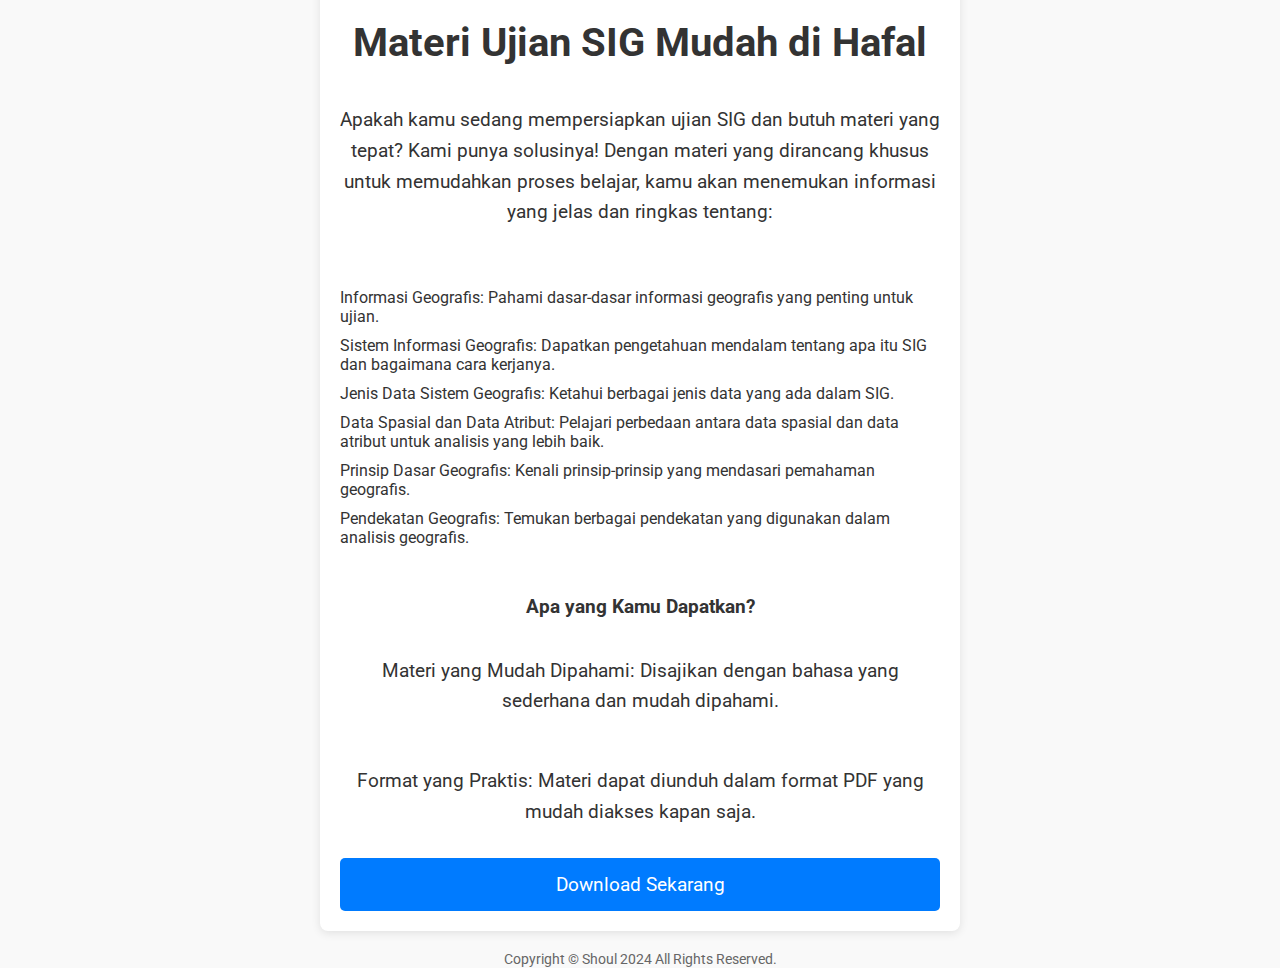
==== sig.html @ fde14ac5 "Create sig.html" ====
<!DOCTYPE html>
<html lang="id">
<head>
    <meta charset="UTF-8">
    <meta name="viewport" content="width=device-width, initial-scale=1.0">
    <title>Materi Ujian SIG Mudah di Hafal</title>
    <link href="https://fonts.googleapis.com/css2?family=Roboto:wght@400;700&display=swap" rel="stylesheet">
    <style>
        body {
            font-family: 'Roboto', sans-serif;
            margin: 0;
            padding: 0;
            background-color: #f9f9f9;
            color: #333;
            display: flex;
            flex-direction: column;
            justify-content: center;
            align-items: center;
            height: 100vh;
            text-align: center;
            padding: 20px;
        }

        .container {
            max-width: 600px;
            padding: 20px;
            background-color: #ffffff;
            box-shadow: 0 2px 10px rgba(0, 0, 0, 0.1);
            border-radius: 8px;
            flex-grow: 1; /* Allow the container to grow and center content */
            display: flex;
            flex-direction: column;
            justify-content: center;
        }

        h1 {
            font-size: 2.5em;
            margin-bottom: 20px;
        }

        p {
            font-size: 1.2em;
            margin-bottom: 30px;
            line-height: 1.6;
        }

        ul {
            text-align: left;
            margin: 20px auto;
            padding: 0;
            list-style-type: none;
        }

        ul li {
            margin: 10px 0;
        }

        .download-button {
            padding: 15px 30px;
            font-size: 1.2em;
            color: #ffffff;
            background-color: #007bff;
            border: none;
            border-radius: 5px;
            cursor: pointer;
            text-decoration: none;
            transition: background-color 0.3s;
        }

        .download-button:hover {
            background-color: #0056b3;
        }

        footer {
            margin-top: 20px;
            font-size: 0.9em;
            color: #666;
        }

        @media (max-width: 600px) {
            h1 {
                font-size: 2em;
            }

            p {
                font-size: 1em;
            }

            .download-button {
                width: 100%;
            }
        }
    </style>
</head>
<body>
    <div class="container">
        <h1>Materi Ujian SIG Mudah di Hafal</h1>
        <p>Apakah kamu sedang mempersiapkan ujian SIG dan butuh materi yang tepat? Kami punya solusinya! Dengan materi yang dirancang khusus untuk memudahkan proses belajar, kamu akan menemukan informasi yang jelas dan ringkas tentang:</p>
        <ul>
            <li>Informasi Geografis: Pahami dasar-dasar informasi geografis yang penting untuk ujian.</li>
            <li>Sistem Informasi Geografis: Dapatkan pengetahuan mendalam tentang apa itu SIG dan bagaimana cara kerjanya.</li>
            <li>Jenis Data Sistem Geografis: Ketahui berbagai jenis data yang ada dalam SIG.</li>
            <li>Data Spasial dan Data Atribut: Pelajari perbedaan antara data spasial dan data atribut untuk analisis yang lebih baik.</li>
            <li>Prinsip Dasar Geografis: Kenali prinsip-prinsip yang mendasari pemahaman geografis.</li>
            <li>Pendekatan Geografis: Temukan berbagai pendekatan yang digunakan dalam analisis geografis.</li>
        </ul>
        <h3>Apa yang Kamu Dapatkan?</h3>
        <p>Materi yang Mudah Dipahami: Disajikan dengan bahasa yang sederhana dan mudah dipahami.</p>
        <p>Format yang Praktis: Materi dapat diunduh dalam format PDF yang mudah diakses kapan saja.</p>
        <a href="#download-link" class="download-button">Download Sekarang</a>
    </div>
    <footer>
        Copyright &copy; Shoul 2024 All Rights Reserved.
    </footer>
</body>
</html>
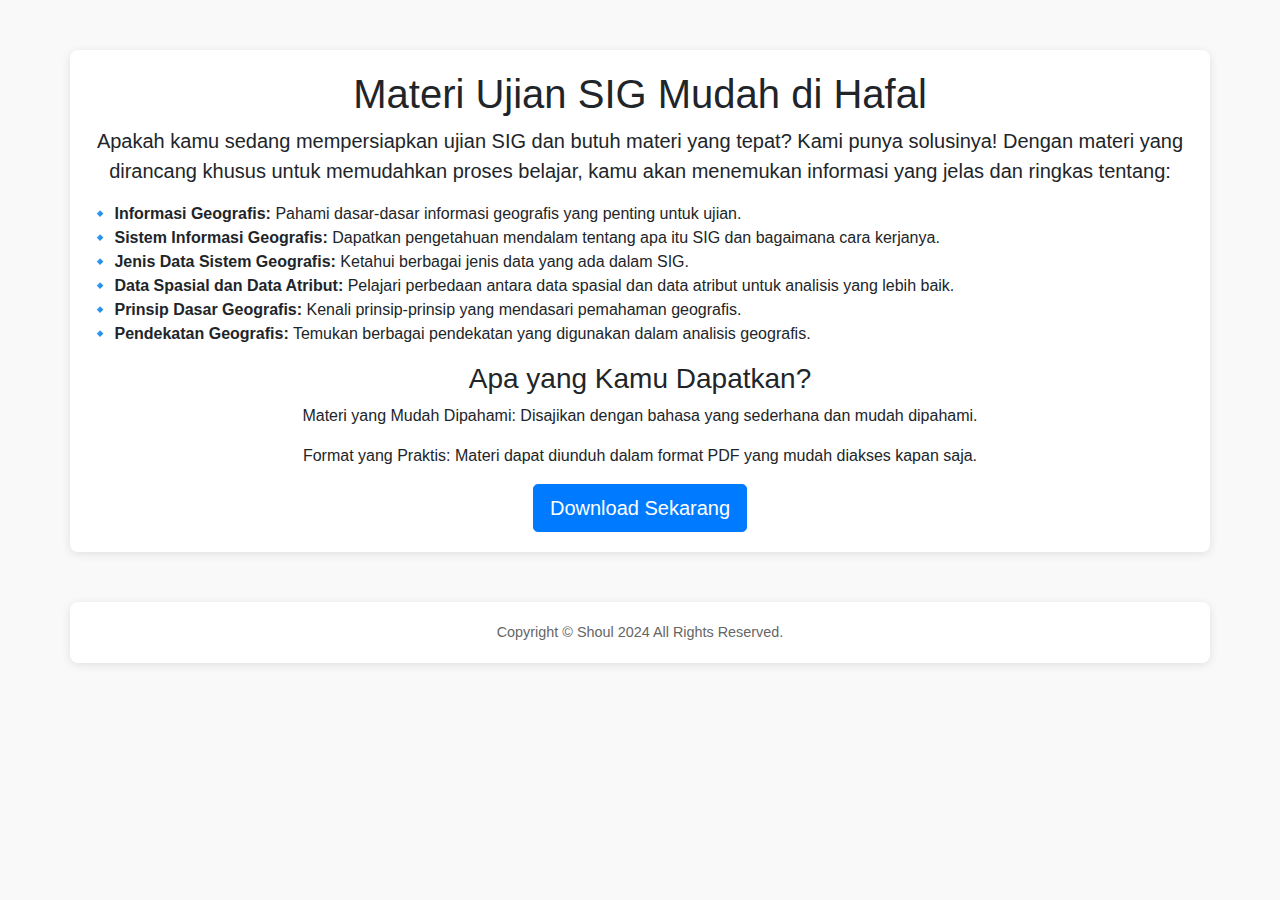
==== commit f902f539: "Update sig.html" ====
--- a/sig.html
+++ b/sig.html
@@ -4,71 +4,18 @@
     <meta charset="UTF-8">
     <meta name="viewport" content="width=device-width, initial-scale=1.0">
     <title>Materi Ujian SIG Mudah di Hafal</title>
-    <link href="https://fonts.googleapis.com/css2?family=Roboto:wght@400;700&display=swap" rel="stylesheet">
+    <link href="https://maxcdn.bootstrapcdn.com/bootstrap/4.5.2/css/bootstrap.min.css" rel="stylesheet">
     <style>
         body {
-            font-family: 'Roboto', sans-serif;
-            margin: 0;
-            padding: 0;
             background-color: #f9f9f9;
-            color: #333;
-            display: flex;
-            flex-direction: column;
-            justify-content: center;
-            align-items: center;
-            height: 100vh;
-            text-align: center;
-            padding: 20px;
         }
 
         .container {
-            max-width: 600px;
+            margin-top: 50px;
             padding: 20px;
             background-color: #ffffff;
+            border-radius: 8px;
             box-shadow: 0 2px 10px rgba(0, 0, 0, 0.1);
-            border-radius: 8px;
-            flex-grow: 1; /* Allow the container to grow and center content */
-            display: flex;
-            flex-direction: column;
-            justify-content: center;
-        }
-
-        h1 {
-            font-size: 2.5em;
-            margin-bottom: 20px;
-        }
-
-        p {
-            font-size: 1.2em;
-            margin-bottom: 30px;
-            line-height: 1.6;
-        }
-
-        ul {
-            text-align: left;
-            margin: 20px auto;
-            padding: 0;
-            list-style-type: none;
-        }
-
-        ul li {
-            margin: 10px 0;
-        }
-
-        .download-button {
-            padding: 15px 30px;
-            font-size: 1.2em;
-            color: #ffffff;
-            background-color: #007bff;
-            border: none;
-            border-radius: 5px;
-            cursor: pointer;
-            text-decoration: none;
-            transition: background-color 0.3s;
-        }
-
-        .download-button:hover {
-            background-color: #0056b3;
         }
 
         footer {
@@ -76,41 +23,33 @@
             font-size: 0.9em;
             color: #666;
         }
-
-        @media (max-width: 600px) {
-            h1 {
-                font-size: 2em;
-            }
-
-            p {
-                font-size: 1em;
-            }
-
-            .download-button {
-                width: 100%;
-            }
-        }
     </style>
 </head>
 <body>
-    <div class="container">
+    <div class="container text-center">
         <h1>Materi Ujian SIG Mudah di Hafal</h1>
-        <p>Apakah kamu sedang mempersiapkan ujian SIG dan butuh materi yang tepat? Kami punya solusinya! Dengan materi yang dirancang khusus untuk memudahkan proses belajar, kamu akan menemukan informasi yang jelas dan ringkas tentang:</p>
-        <ul>
-            <li>Informasi Geografis: Pahami dasar-dasar informasi geografis yang penting untuk ujian.</li>
-            <li>Sistem Informasi Geografis: Dapatkan pengetahuan mendalam tentang apa itu SIG dan bagaimana cara kerjanya.</li>
-            <li>Jenis Data Sistem Geografis: Ketahui berbagai jenis data yang ada dalam SIG.</li>
-            <li>Data Spasial dan Data Atribut: Pelajari perbedaan antara data spasial dan data atribut untuk analisis yang lebih baik.</li>
-            <li>Prinsip Dasar Geografis: Kenali prinsip-prinsip yang mendasari pemahaman geografis.</li>
-            <li>Pendekatan Geografis: Temukan berbagai pendekatan yang digunakan dalam analisis geografis.</li>
+        <p class="lead">Apakah kamu sedang mempersiapkan ujian SIG dan butuh materi yang tepat? Kami punya solusinya! Dengan materi yang dirancang khusus untuk memudahkan proses belajar, kamu akan menemukan informasi yang jelas dan ringkas tentang:</p>
+        <ul class="list-unstyled text-left">
+            <li>🔹 <strong>Informasi Geografis:</strong> Pahami dasar-dasar informasi geografis yang penting untuk ujian.</li>
+            <li>🔹 <strong>Sistem Informasi Geografis:</strong> Dapatkan pengetahuan mendalam tentang apa itu SIG dan bagaimana cara kerjanya.</li>
+            <li>🔹 <strong>Jenis Data Sistem Geografis:</strong> Ketahui berbagai jenis data yang ada dalam SIG.</li>
+            <li>🔹 <strong>Data Spasial dan Data Atribut:</strong> Pelajari perbedaan antara data spasial dan data atribut untuk analisis yang lebih baik.</li>
+            <li>🔹 <strong>Prinsip Dasar Geografis:</strong> Kenali prinsip-prinsip yang mendasari pemahaman geografis.</li>
+            <li>🔹 <strong>Pendekatan Geografis:</strong> Temukan berbagai pendekatan yang digunakan dalam analisis geografis.</li>
         </ul>
         <h3>Apa yang Kamu Dapatkan?</h3>
         <p>Materi yang Mudah Dipahami: Disajikan dengan bahasa yang sederhana dan mudah dipahami.</p>
         <p>Format yang Praktis: Materi dapat diunduh dalam format PDF yang mudah diakses kapan saja.</p>
-        <a href="#download-link" class="download-button">Download Sekarang</a>
+        <a href="#download-link" class="btn btn-primary btn-lg">Download Sekarang</a>
     </div>
-    <footer>
-        Copyright &copy; Shoul 2024 All Rights Reserved.
+    <footer class="text-center">
+        <div class="container">
+            Copyright &copy; Shoul 2024 All Rights Reserved.
+        </div>
     </footer>
+
+    <script src="https://code.jquery.com/jquery-3.5.1.slim.min.js"></script>
+    <script src="https://cdn.jsdelivr.net/npm/@popperjs/core@2.11.6/dist/umd/popper.min.js"></script>
+    <script src="https://maxcdn.bootstrapcdn.com/bootstrap/4.5.2/js/bootstrap.min.js"></script>
 </body>
 </html>
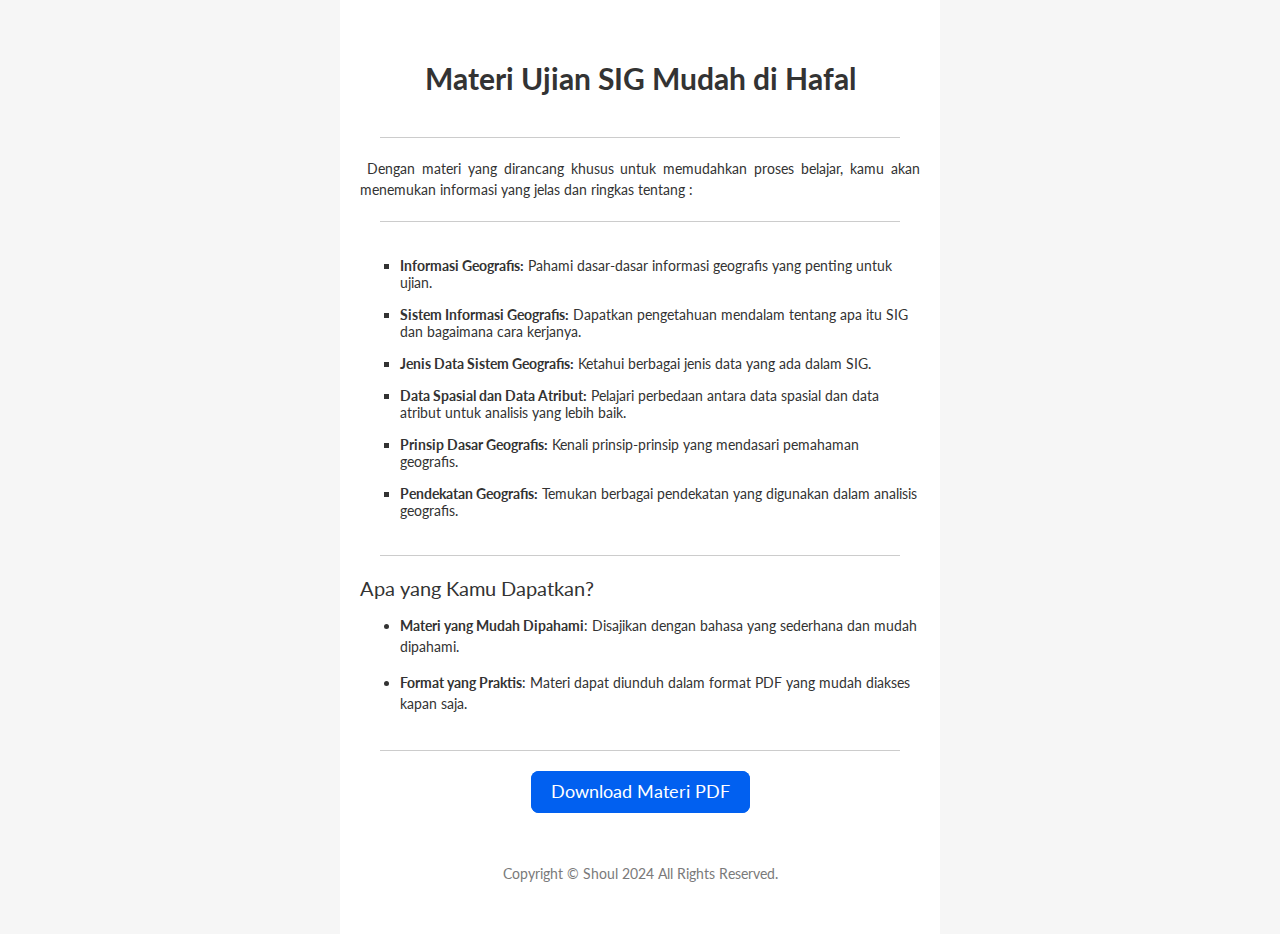
==== commit 004c871f: "Update sig.html" ====
--- a/sig.html
+++ b/sig.html
@@ -1,55 +1,287 @@
 <!DOCTYPE html>
 <html lang="id">
 <head>
-    <meta charset="UTF-8">
-    <meta name="viewport" content="width=device-width, initial-scale=1.0">
-    <title>Materi Ujian SIG Mudah di Hafal</title>
-    <link href="https://maxcdn.bootstrapcdn.com/bootstrap/4.5.2/css/bootstrap.min.css" rel="stylesheet">
-    <style>
-        body {
-            background-color: #f9f9f9;
-        }
-
-        .container {
-            margin-top: 50px;
-            padding: 20px;
-            background-color: #ffffff;
-            border-radius: 8px;
-            box-shadow: 0 2px 10px rgba(0, 0, 0, 0.1);
-        }
-
-        footer {
-            margin-top: 20px;
-            font-size: 0.9em;
-            color: #666;
-        }
+  <meta charset="UTF-8">
+  <meta content="width=device-width, initial-scale=1" name="viewport">
+  <meta name="x-apple-disable-message-reformatting">
+  <meta http-equiv="X-UA-Compatible" content="IE=edge">
+  <meta content="telephone=no" name="format-detection">
+  <title>Empty template</title>
+  <!--[if (mso 16)]>
+    <style type="text/css">
+    a {text-decoration: none;}
     </style>
-</head>
-<body>
-    <div class="container text-center">
-        <h1>Materi Ujian SIG Mudah di Hafal</h1>
-        <p class="lead">Apakah kamu sedang mempersiapkan ujian SIG dan butuh materi yang tepat? Kami punya solusinya! Dengan materi yang dirancang khusus untuk memudahkan proses belajar, kamu akan menemukan informasi yang jelas dan ringkas tentang:</p>
-        <ul class="list-unstyled text-left">
-            <li>🔹 <strong>Informasi Geografis:</strong> Pahami dasar-dasar informasi geografis yang penting untuk ujian.</li>
-            <li>🔹 <strong>Sistem Informasi Geografis:</strong> Dapatkan pengetahuan mendalam tentang apa itu SIG dan bagaimana cara kerjanya.</li>
-            <li>🔹 <strong>Jenis Data Sistem Geografis:</strong> Ketahui berbagai jenis data yang ada dalam SIG.</li>
-            <li>🔹 <strong>Data Spasial dan Data Atribut:</strong> Pelajari perbedaan antara data spasial dan data atribut untuk analisis yang lebih baik.</li>
-            <li>🔹 <strong>Prinsip Dasar Geografis:</strong> Kenali prinsip-prinsip yang mendasari pemahaman geografis.</li>
-            <li>🔹 <strong>Pendekatan Geografis:</strong> Temukan berbagai pendekatan yang digunakan dalam analisis geografis.</li>
-        </ul>
-        <h3>Apa yang Kamu Dapatkan?</h3>
-        <p>Materi yang Mudah Dipahami: Disajikan dengan bahasa yang sederhana dan mudah dipahami.</p>
-        <p>Format yang Praktis: Materi dapat diunduh dalam format PDF yang mudah diakses kapan saja.</p>
-        <a href="#download-link" class="btn btn-primary btn-lg">Download Sekarang</a>
-    </div>
-    <footer class="text-center">
-        <div class="container">
-            Copyright &copy; Shoul 2024 All Rights Reserved.
-        </div>
-    </footer>
-
-    <script src="https://code.jquery.com/jquery-3.5.1.slim.min.js"></script>
-    <script src="https://cdn.jsdelivr.net/npm/@popperjs/core@2.11.6/dist/umd/popper.min.js"></script>
-    <script src="https://maxcdn.bootstrapcdn.com/bootstrap/4.5.2/js/bootstrap.min.js"></script>
-</body>
+    <![endif]-->
+  <!--[if gte mso 9]><style>sup { font-size: 100% !important; }</style><![endif]-->
+  <!--[if gte mso 9]>
+<noscript>
+         <xml>
+           <o:OfficeDocumentSettings>
+           <o:AllowPNG></o:AllowPNG>
+           <o:PixelsPerInch>96</o:PixelsPerInch>
+           </o:OfficeDocumentSettings>
+         </xml>
+      </noscript>
+<![endif]-->
+  <!--[if !mso]><!-- -->
+  <link rel="stylesheet" href="https://fonts.googleapis.com/css?family=Lato:400,400i,700,700i">
+  <!--<![endif]-->
+  <style type="text/css">
+.rollover:hover .rollover-first {
+  max-height:0px!important;
+  display:none!important;
+}
+.rollover:hover .rollover-second {
+  max-height:none!important;
+  display:block!important;
+}
+.rollover span {
+  font-size:0px;
+}
+u + .body img ~ div div {
+  display:none;
+}
+#outlook a {
+  padding:0;
+}
+span.MsoHyperlink,
+span.MsoHyperlinkFollowed {
+  color:inherit;
+  mso-style-priority:99;
+}
+a.es-button {
+  mso-style-priority:100!important;
+  text-decoration:none!important;
+}
+a[x-apple-data-detectors],
+#MessageViewBody a {
+  color:inherit!important;
+  text-decoration:none!important;
+  font-size:inherit!important;
+  font-family:inherit!important;
+  font-weight:inherit!important;
+  line-height:inherit!important;
+}
+.es-desk-hidden {
+  display:none;
+  float:left;
+  overflow:hidden;
+  width:0;
+  max-height:0;
+  line-height:0;
+  mso-hide:all;
+}
+@media only screen and (max-width:600px) {.es-m-p10r { padding-right:10px!important } .es-m-p10l { padding-left:10px!important } .es-m-p20b { padding-bottom:20px!important } .es-m-p0 { padding:0px!important } .es-m-p10t { padding-top:10px!important } .es-m-p15b { padding-bottom:15px!important } .es-p-default { } *[class="gmail-fix"] { display:none!important } p, a { line-height:150%!important } h1, h1 a { line-height:120%!important } h2, h2 a { line-height:120%!important } h3, h3 a { line-height:120%!important } h4, h4 a { line-height:120%!important } h5, h5 a { line-height:120%!important } h6, h6 a { line-height:120%!important } .es-header-body p { } .es-content-body p { } .es-footer-body p { } .es-infoblock p { } h1 { font-size:30px!important; text-align:left } h2 { font-size:24px!important; text-align:left } h3 { font-size:20px!important; text-align:left } h4 { font-size:24px!important; text-align:left } h5 { font-size:20px!important; text-align:left } h6 { font-size:16px!important; text-align:left } .es-header-body h1 a, .es-content-body h1 a, .es-footer-body h1 a { font-size:30px!important } .es-header-body h2 a, .es-content-body h2 a, .es-footer-body h2 a { font-size:24px!important } .es-header-body h3 a, .es-content-body h3 a, .es-footer-body h3 a { font-size:20px!important } .es-header-body h4 a, .es-content-body h4 a, .es-footer-body h4 a { font-size:24px!important } .es-header-body h5 a, .es-content-body h5 a, .es-footer-body h5 a { font-size:20px!important } .es-header-body h6 a, .es-content-body h6 a, .es-footer-body h6 a { font-size:16px!important } .es-menu td a { font-size:14px!important } .es-header-body p, .es-header-body a { font-size:14px!important } .es-content-body p, .es-content-body a { font-size:14px!important } .es-footer-body p, .es-footer-body a { font-size:14px!important } .es-infoblock p, .es-infoblock a { font-size:12px!important } .es-m-txt-c, .es-m-txt-c h1, .es-m-txt-c h2, .es-m-txt-c h3, .es-m-txt-c h4, .es-m-txt-c h5, .es-m-txt-c h6 { text-align:center!important } .es-m-txt-r, .es-m-txt-r h1, .es-m-txt-r h2, .es-m-txt-r h3, .es-m-txt-r h4, .es-m-txt-r h5, .es-m-txt-r h6 { text-align:right!important } .es-m-txt-j, .es-m-txt-j h1, .es-m-txt-j h2, .es-m-txt-j h3, .es-m-txt-j h4, .es-m-txt-j h5, .es-m-txt-j h6 { text-align:justify!important } .es-m-txt-l, .es-m-txt-l h1, .es-m-txt-l h2, .es-m-txt-l h3, .es-m-txt-l h4, .es-m-txt-l h5, .es-m-txt-l h6 { text-align:left!important } .es-m-txt-r img, .es-m-txt-c img, .es-m-txt-l img { display:inline!important } .es-m-txt-r .rollover:hover .rollover-second, .es-m-txt-c .rollover:hover .rollover-second, .es-m-txt-l .rollover:hover .rollover-second { display:inline!important } .es-m-txt-r .rollover span, .es-m-txt-c .rollover span, .es-m-txt-l .rollover span { line-height:0!important; font-size:0!important; display:block } .es-spacer { display:inline-table } a.es-button, button.es-button { font-size:18px!important; padding:10px 20px 10px 20px!important; line-height:120%!important } a.es-button, button.es-button, .es-button-border { display:inline-block!important } .es-m-fw, .es-m-fw.es-fw, .es-m-fw .es-button { display:block!important } .es-m-il, .es-m-il .es-button, .es-social, .es-social td, .es-menu { display:inline-block!important } .es-adaptive table, .es-left, .es-right { width:100%!important } .es-content table, .es-header table, .es-footer table, .es-content, .es-footer, .es-header { width:100%!important; max-width:600px!important } .adapt-img { width:100%!important; height:auto!important } .es-mobile-hidden, .es-hidden { display:none!important } .es-desk-hidden { width:auto!important; overflow:visible!important; float:none!important; max-height:inherit!important; line-height:inherit!important } tr.es-desk-hidden { display:table-row!important } table.es-desk-hidden { display:table!important } td.es-desk-menu-hidden { display:table-cell!important } .es-menu td { width:1%!important } table.es-table-not-adapt, .esd-block-html table { width:auto!important } .h-auto { height:auto!important } .es-text-4073 .es-text-mobile-size-14.es-override-size, .es-text-4073 .es-text-mobile-size-14.es-override-size * { font-size:14px!important; line-height:150%!important } }
+@media screen and (max-width:384px) {.mail-message-content { width:414px!important } }
+</style>
+ </head>
+ <body class="body" style="width:100%;height:100%;padding:0;Margin:0">
+  <div dir="ltr" class="es-wrapper-color" lang="id" style="background-color:#F6F6F6">
+   <!--[if gte mso 9]>
+			<v:background xmlns:v="urn:schemas-microsoft-com:vml" fill="t">
+				<v:fill type="tile" color="#f6f6f6"></v:fill>
+			</v:background>
+		<![endif]-->
+   <table width="100%" cellspacing="0" cellpadding="0" class="es-wrapper" style="mso-table-lspace:0pt;mso-table-rspace:0pt;border-collapse:collapse;border-spacing:0px;padding:0;Margin:0;width:100%;height:100%;background-repeat:repeat;background-position:center top;background-color:#F6F6F6">
+    <tbody>
+     <tr>
+      <td valign="top" class="es-m-p10l es-m-p10r" style="padding:0;Margin:0">
+       <table cellspacing="0" cellpadding="0" align="center" class="es-header" style="mso-table-lspace:0pt;mso-table-rspace:0pt;border-collapse:collapse;border-spacing:0px;width:100%;table-layout:fixed !important;background-color:transparent;background-repeat:repeat;background-position:center top">
+        <tbody>
+         <tr>
+          <td align="center" style="padding:0;Margin:0">
+           <table cellspacing="0" cellpadding="0" bgcolor="#ffffff" align="center" class="es-header-body" style="mso-table-lspace:0pt;mso-table-rspace:0pt;border-collapse:collapse;border-spacing:0px;background-color:#FFFFFF;width:600px">
+            <tbody>
+             <tr>
+              <td align="left" style="padding:0;Margin:0;padding-top:20px;padding-right:20px;padding-left:20px">
+               <!--[if mso]><table style="width:560px" cellpadding="0"
+                            cellspacing="0"><tr><td style="width:180px" valign="top"><![endif]-->
+               <table cellspacing="0" cellpadding="0" align="left" class="es-left" style="mso-table-lspace:0pt;mso-table-rspace:0pt;border-collapse:collapse;border-spacing:0px;float:left">
+                <tbody>
+                 <tr>
+                  <td valign="top" align="center" class="es-m-p20b" style="padding:0;Margin:0;width:180px">
+                   <table width="100%" cellspacing="0" cellpadding="0" style="mso-table-lspace:0pt;mso-table-rspace:0pt;border-collapse:collapse;border-spacing:0px">
+                    <tbody>
+                     <tr>
+                      <td align="center" style="padding:0;Margin:0;display:none"></td>
+                     </tr>
+                    </tbody>
+                   </table></td>
+                 </tr>
+                </tbody>
+               </table>
+               <!--[if mso]></td><td style="width:20px"></td><td style="width:360px" valign="top"><![endif]-->
+               <table cellspacing="0" cellpadding="0" align="right" class="es-right" style="mso-table-lspace:0pt;mso-table-rspace:0pt;border-collapse:collapse;border-spacing:0px;float:right">
+                <tbody>
+                 <tr>
+                  <td align="left" style="padding:0;Margin:0;width:360px">
+                   <table width="100%" cellspacing="0" cellpadding="0" style="mso-table-lspace:0pt;mso-table-rspace:0pt;border-collapse:collapse;border-spacing:0px">
+                    <tbody>
+                     <tr>
+                      <td align="center" style="padding:0;Margin:0;display:none"></td>
+                     </tr>
+                    </tbody>
+                   </table></td>
+                 </tr>
+                </tbody>
+               </table>
+               <!--[if mso]></td></tr></table><![endif]--></td>
+             </tr>
+            </tbody>
+           </table></td>
+         </tr>
+        </tbody>
+       </table>
+       <table cellspacing="0" cellpadding="0" align="center" class="es-content" style="mso-table-lspace:0pt;mso-table-rspace:0pt;border-collapse:collapse;border-spacing:0px;width:100%;table-layout:fixed !important">
+        <tbody>
+         <tr>
+          <td align="center" style="padding:0;Margin:0">
+           <table cellspacing="0" cellpadding="0" bgcolor="#ffffff" align="center" class="es-content-body" style="mso-table-lspace:0pt;mso-table-rspace:0pt;border-collapse:collapse;border-spacing:0px;background-color:#FFFFFF;width:600px">
+            <tbody>
+             <tr>
+              <td align="left" style="padding:0;Margin:0;padding-top:20px;padding-right:20px;padding-left:20px">
+               <table width="100%" cellspacing="0" cellpadding="0" style="mso-table-lspace:0pt;mso-table-rspace:0pt;border-collapse:collapse;border-spacing:0px">
+                <tbody>
+                 <tr>
+                  <td valign="top" align="center" style="padding:0;Margin:0;width:560px">
+                   <table width="100%" cellspacing="0" cellpadding="0" style="mso-table-lspace:0pt;mso-table-rspace:0pt;border-collapse:collapse;border-spacing:0px">
+                    <tbody>
+                     <tr>
+                      <td align="center" style="padding:0;Margin:0;font-size:0"><img src="https://frruipb.stripocdn.email/content/guids/CABINET_2994d88e351bec42c01ef86cfe6c58e3a9eea927eddce4b57970bed27ba707b6/images/whatisgeographicinformationsystemsfeatured.jpg" alt="" width="560" class="adapt-img" style="display:block;font-size:14px;border:0;outline:none;text-decoration:none"></td>
+                     </tr>
+                     <tr>
+                      <td align="center" class="es-m-p0" style="padding:20px;Margin:0"><h1 class="es-m-txt-c" style="Margin:0;font-family:lato, 'helvetica neue', helvetica, arial, sans-serif;mso-line-height-rule:exactly;letter-spacing:0;font-size:30px;font-style:normal;font-weight:normal;line-height:36px;color:#333333"><strong>Materi Ujian SIG Mudah di Hafal</strong></h1></td>
+                     </tr>
+                     <tr>
+                      <td align="center" style="padding:20px;Margin:0;font-size:0">
+                       <table border="0" width="100%" height="100%" cellpadding="0" cellspacing="0" class="es-spacer" style="mso-table-lspace:0pt;mso-table-rspace:0pt;border-collapse:collapse;border-spacing:0px">
+                        <tbody>
+                         <tr>
+                          <td style="padding:0;Margin:0;border-bottom:1px solid #cccccc;background:none;height:1px;width:100%;margin:0px"></td>
+                         </tr>
+                        </tbody>
+                       </table></td>
+                     </tr>
+                     <tr>
+                      <td align="justify" class="es-text-4073 es-m-p10t es-m-p15b" style="padding:0;Margin:0"><p class="es-m-txt-l es-override-size es-text-mobile-size-14" style="Margin:0;mso-line-height-rule:exactly;font-family:lato, 'helvetica neue', helvetica, arial, sans-serif;line-height:21px;letter-spacing:0;color:#333333;font-size:14px">&nbsp;Dengan materi yang dirancang khusus untuk memudahkan proses belajar, kamu akan menemukan informasi yang jelas dan ringkas tentang :</p></td>
+                     </tr>
+                     <tr>
+                      <td align="center" style="padding:20px;Margin:0;font-size:0">
+                       <table border="0" width="100%" height="100%" cellpadding="0" cellspacing="0" class="es-spacer" style="mso-table-lspace:0pt;mso-table-rspace:0pt;border-collapse:collapse;border-spacing:0px">
+                        <tbody>
+                         <tr>
+                          <td style="padding:0;Margin:0;border-bottom:1px solid #cccccc;background:none;height:1px;width:100%;margin:0px"></td>
+                         </tr>
+                        </tbody>
+                       </table></td>
+                     </tr>
+                     <tr>
+                      <td align="left" style="padding:0;Margin:0">
+                       <ul style="font-family:arial, 'helvetica neue', helvetica, sans-serif;padding:0px 0px 0px 40px;margin-top:15px;margin-bottom:15px;list-style-type:square">
+                        <li style="color:#333333;margin:0px 0px 15px;font-size:14px;font-family:lato, 'helvetica neue', helvetica, arial, sans-serif"><strong style="font-family:lato, 'helvetica neue', helvetica, arial, sans-serif">Informasi Geografis:</strong><span style="font-family:lato, 'helvetica neue', helvetica, arial, sans-serif">&nbsp;Pahami dasar-dasar informasi geografis yang penting untuk ujian.</span></li>
+                        <li style="color:#333333;margin:0px 0px 15px;font-size:14px;font-family:lato, 'helvetica neue', helvetica, arial, sans-serif"><strong style="font-family:lato, 'helvetica neue', helvetica, arial, sans-serif">Sistem Informasi Geografis:</strong><span style="font-family:lato, 'helvetica neue', helvetica, arial, sans-serif">&nbsp;Dapatkan pengetahuan mendalam tentang apa itu SIG dan bagaimana cara kerjanya.</span></li>
+                        <li style="color:#333333;margin:0px 0px 15px;font-size:14px;font-family:lato, 'helvetica neue', helvetica, arial, sans-serif"><strong style="font-family:lato, 'helvetica neue', helvetica, arial, sans-serif">Jenis Data Sistem Geografis:</strong><span style="font-family:lato, 'helvetica neue', helvetica, arial, sans-serif">&nbsp;Ketahui berbagai jenis data yang ada dalam SIG.</span></li>
+                        <li style="color:#333333;margin:0px 0px 15px;font-size:14px;font-family:lato, 'helvetica neue', helvetica, arial, sans-serif"><strong style="font-family:lato, 'helvetica neue', helvetica, arial, sans-serif">Data Spasial dan Data Atribut:</strong><span style="font-family:lato, 'helvetica neue', helvetica, arial, sans-serif">&nbsp;Pelajari perbedaan antara data spasial dan data atribut untuk analisis yang lebih baik.</span></li>
+                        <li style="color:#333333;margin:0px 0px 15px;font-size:14px;font-family:lato, 'helvetica neue', helvetica, arial, sans-serif"><strong style="font-family:lato, 'helvetica neue', helvetica, arial, sans-serif">Prinsip Dasar Geografis:</strong><span style="font-family:lato, 'helvetica neue', helvetica, arial, sans-serif">&nbsp;Kenali prinsip-prinsip yang mendasari pemahaman geografis.</span></li>
+                        <li style="color:#333333;margin:0px 0px 15px;font-size:14px;font-family:lato, 'helvetica neue', helvetica, arial, sans-serif"><strong style="font-family:lato, 'helvetica neue', helvetica, arial, sans-serif">Pendekatan Geografis:</strong><span style="font-family:lato, 'helvetica neue', helvetica, arial, sans-serif">&nbsp;Temukan berbagai pendekatan yang digunakan dalam analisis geografis.</span></li>
+                       </ul></td>
+                     </tr>
+                     <tr>
+                      <td align="center" style="padding:20px;Margin:0;font-size:0">
+                       <table border="0" width="100%" height="100%" cellpadding="0" cellspacing="0" class="es-spacer" style="mso-table-lspace:0pt;mso-table-rspace:0pt;border-collapse:collapse;border-spacing:0px">
+                        <tbody>
+                         <tr>
+                          <td style="padding:0;Margin:0;border-bottom:1px solid #cccccc;background:none;height:1px;width:100%;margin:0px"></td>
+                         </tr>
+                        </tbody>
+                       </table></td>
+                     </tr>
+                     <tr>
+                      <td align="left" style="padding:0;Margin:0"><h3 style="Margin:0;font-family:lato, 'helvetica neue', helvetica, arial, sans-serif;mso-line-height-rule:exactly;letter-spacing:0;font-size:20px;font-style:normal;font-weight:normal;line-height:24px;color:#333333">Apa yang Kamu Dapatkan?</h3></td>
+                     </tr>
+                     <tr>
+                      <td align="left" style="padding:0;Margin:0">
+                       <ul style="font-family:arial, 'helvetica neue', helvetica, sans-serif;padding:0px 0px 0px 40px;margin-top:15px;margin-bottom:15px">
+                        <li style="color:#333333;margin:0px 0px 15px;font-size:14px;font-family:lato, 'helvetica neue', helvetica, arial, sans-serif"><p style="Margin:0;mso-line-height-rule:exactly;mso-margin-bottom-alt:15px;font-family:lato, 'helvetica neue', helvetica, arial, sans-serif;line-height:21px;letter-spacing:0;color:#333333;font-size:14px;mso-margin-top-alt:15px"><strong>Materi yang Mudah Dipahami</strong>: Disajikan dengan bahasa yang sederhana dan mudah dipahami.</p></li>
+                        <li style="color:#333333;margin:0px 0px 15px;font-size:14px;font-family:lato, 'helvetica neue', helvetica, arial, sans-serif"><p style="Margin:0;mso-line-height-rule:exactly;mso-margin-bottom-alt:15px;font-family:lato, 'helvetica neue', helvetica, arial, sans-serif;line-height:21px;letter-spacing:0;color:#333333;font-size:14px"><strong>Format yang Praktis</strong>: Materi dapat diunduh dalam format PDF yang mudah diakses kapan saja.</p></li>
+                       </ul></td>
+                     </tr>
+                     <tr>
+                      <td align="center" style="padding:20px;Margin:0;font-size:0">
+                       <table border="0" width="100%" height="100%" cellpadding="0" cellspacing="0" class="es-spacer" style="mso-table-lspace:0pt;mso-table-rspace:0pt;border-collapse:collapse;border-spacing:0px">
+                        <tbody>
+                         <tr>
+                          <td style="padding:0;Margin:0;border-bottom:1px solid #cccccc;background:none;height:1px;width:100%;margin:0px"></td>
+                         </tr>
+                        </tbody>
+                       </table></td>
+                     </tr>
+                     <tr>
+                      <td align="center" style="padding:0;Margin:0"><span class="es-button-border" style="border-style:solid;border-color:#2CB543;background:#0160f0;border-width:0;display:inline-block;border-radius:8px;width:auto"><a href="https://arshoul.github.io/Rangkuman%20SIG%20Shoul.pdf" target="_blank" class="es-button" style="mso-style-priority:100 !important;text-decoration:none !important;mso-line-height-rule:exactly;color:#FFFFFF;font-size:18px;padding:10px 20px 10px 20px;display:inline-block;background:#0160f0;border-radius:8px;font-family:lato, 'helvetica neue', helvetica, arial, sans-serif;font-weight:normal;font-style:normal;line-height:21.6px;width:auto;text-align:center;letter-spacing:0;mso-padding-alt:0;mso-border-alt:10px solid #0160f0">Download Materi PDF</a></span></td>
+                     </tr>
+                     <tr>
+                      <td align="center" style="padding:0;Margin:0;padding-top:50px;padding-bottom:10px"><p style="Margin:0;mso-line-height-rule:exactly;font-family:lato, 'helvetica neue', helvetica, arial, sans-serif;line-height:21px;letter-spacing:0;color:#7a7a7a;font-size:14px">Copyright © Shoul 2024 All Rights Reserved.</p></td>
+                     </tr>
+                    </tbody>
+                   </table></td>
+                 </tr>
+                </tbody>
+               </table></td>
+             </tr>
+            </tbody>
+           </table></td>
+         </tr>
+        </tbody>
+       </table>
+       <table cellspacing="0" cellpadding="0" align="center" class="es-footer" style="mso-table-lspace:0pt;mso-table-rspace:0pt;border-collapse:collapse;border-spacing:0px;width:100%;table-layout:fixed !important;background-color:transparent;background-repeat:repeat;background-position:center top">
+        <tbody>
+         <tr>
+          <td align="center" style="padding:0;Margin:0">
+           <table cellspacing="0" cellpadding="0" bgcolor="#ffffff" align="center" class="es-footer-body" style="mso-table-lspace:0pt;mso-table-rspace:0pt;border-collapse:collapse;border-spacing:0px;background-color:#FFFFFF;width:600px">
+            <tbody>
+             <tr>
+              <td align="left" style="Margin:0;padding-top:20px;padding-right:20px;padding-left:20px;padding-bottom:20px">
+               <!--[if mso]><table style="width:560px" cellpadding="0" 
+                        cellspacing="0"><tr><td style="width:270px" valign="top"><![endif]-->
+               <table cellspacing="0" cellpadding="0" align="left" class="es-left" style="mso-table-lspace:0pt;mso-table-rspace:0pt;border-collapse:collapse;border-spacing:0px;float:left">
+                <tbody>
+                 <tr>
+                  <td align="left" class="es-m-p20b" style="padding:0;Margin:0;width:270px">
+                   <table width="100%" cellspacing="0" cellpadding="0" style="mso-table-lspace:0pt;mso-table-rspace:0pt;border-collapse:collapse;border-spacing:0px">
+                    <tbody>
+                     <tr>
+                      <td align="center" style="padding:0;Margin:0;display:none"></td>
+                     </tr>
+                    </tbody>
+                   </table></td>
+                 </tr>
+                </tbody>
+               </table>
+               <!--[if mso]></td><td style="width:20px"></td><td style="width:270px" valign="top"><![endif]-->
+               <table cellspacing="0" cellpadding="0" align="right" class="es-right" style="mso-table-lspace:0pt;mso-table-rspace:0pt;border-collapse:collapse;border-spacing:0px;float:right">
+                <tbody>
+                 <tr>
+                  <td align="left" style="padding:0;Margin:0;width:270px">
+                   <table width="100%" cellspacing="0" cellpadding="0" style="mso-table-lspace:0pt;mso-table-rspace:0pt;border-collapse:collapse;border-spacing:0px">
+                    <tbody>
+                     <tr>
+                      <td align="center" style="padding:0;Margin:0;display:none"></td>
+                     </tr>
+                    </tbody>
+                   </table></td>
+                 </tr>
+                </tbody>
+               </table>
+               <!--[if mso]></td></tr></table><![endif]--></td>
+             </tr>
+            </tbody>
+           </table></td>
+         </tr>
+        </tbody>
+       </table></td>
+     </tr>
+    </tbody>
+   </table>
+  </div>
+ </body>
 </html>
